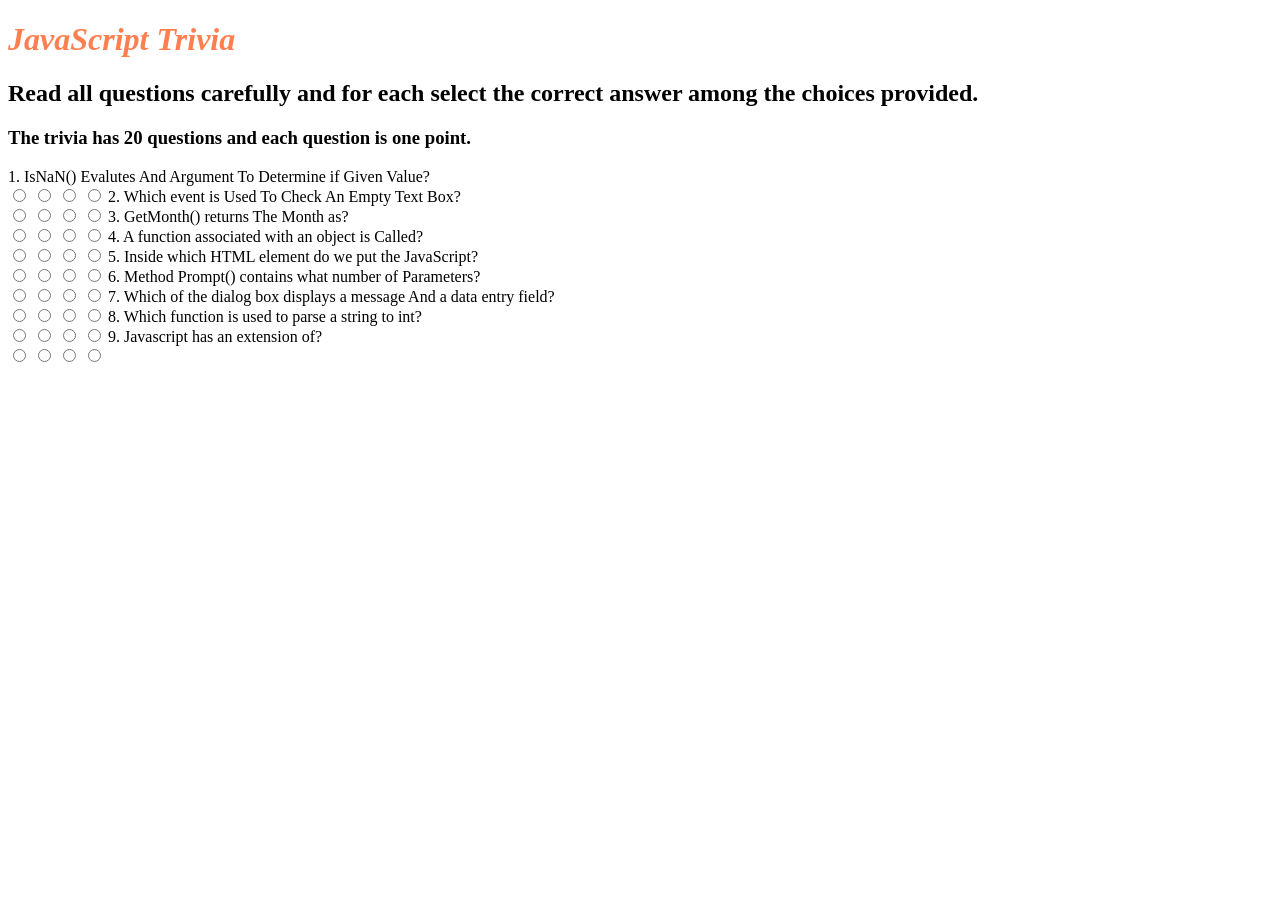
==== quiz-board.html @ 87736b57 "questions added" ====
<!DOCTYPE html>
  <head>
    <link href="css/bootstrap.css" rel="stylesheet" type="text/css">
    <link href="css/style.css" rel="stylesheet" type="text/css">
    <script type="text/javascript" src="jquery-3.3.1.js"></script>
    <script src="js/script.js"></script>
    <title>JS Trivia</title>
  </head>
  <body>
    <h1>JavaScript Trivia</h1>
    <h2>Read all questions carefully and for each select the correct answer
    among the choices provided.</h2>
    <h3>The trivia has 20 questions and each question is one point.</h3>

<form name="myForm">
  1. IsNaN() Evalutes And Argument To Determine if Given Value?<br>
  <input type="radio" name="q1" value="a">
  <input type="radio" name="q1" value="a">
  <input type="radio" name="q1" value="a">
  <input type="radio" name="q1" value="a">

  2. Which event is Used To Check An Empty Text Box?<br>
  <input type="radio" name="q1" value="a">
  <input type="radio" name="q1" value="a">
  <input type="radio" name="q1" value="a">
  <input type="radio" name="q1" value="a">
  3. GetMonth() returns The Month as?<br>
  <input type="radio" name="q1" value="a">
  <input type="radio" name="q1" value="a">
  <input type="radio" name="q1" value="a">
  <input type="radio" name="q1" value="a">
  4. A function associated with an object is Called?<br>
  <input type="radio" name="q1" value="a">
  <input type="radio" name="q1" value="a">
  <input type="radio" name="q1" value="a">
  <input type="radio" name="q1" value="a">
  5. Inside which HTML element do we put the JavaScript?<br>
  <input type="radio" name="q1" value="a">
  <input type="radio" name="q1" value="a">
  <input type="radio" name="q1" value="a">
  <input type="radio" name="q1" value="a">
  6. Method Prompt() contains what number of Parameters?<br>
  <input type="radio" name="q1" value="a">
  <input type="radio" name="q1" value="a">
  <input type="radio" name="q1" value="a">
  <input type="radio" name="q1" value="a">
  7. Which of the dialog box displays a message And a data entry field?<br>
  <input type="radio" name="q1" value="a">
  <input type="radio" name="q1" value="a">
  <input type="radio" name="q1" value="a">
  <input type="radio" name="q1" value="a">
  8. Which function is used to parse a string to int?<br>
  <input type="radio" name="q1" value="a">
  <input type="radio" name="q1" value="a">
  <input type="radio" name="q1" value="a">
  <input type="radio" name="q1" value="a">
  9. Javascript has an extension of?<br>
  <input type="radio" name="q1" value="a">
  <input type="radio" name="q1" value="a">
  <input type="radio" name="q1" value="a">
  <input type="radio" name="q1" value="a">
</form>
</body>
</html>
---- css/style.css ----
h1{
  font-style: oblique;
  color: coral;
  font-weight: bold;
}
body {
    font-family: Open Sans;
}

#title {
    text-decoration: underline;
}

#quiz {
    text-indent: 10px;
    display:none;
}

.button {
    border:4px solid;
    border-radius:5px;
    width: 40px;
    padding-left:5px;
    padding-right: 5px;
    position: relative;
    float:right;
    background-color: #DCDCDC;
    color: black;
    margin: 0 2px 0 2px;
}

.button.active {
    background-color: #F8F8FF;
    color: #525252;
}

button {
    position: relative;
    float:right;
}

.button a {
    text-decoration: none;
    color: black;
}

#container {
    width:50%;
    margin:auto;
    padding: 0 25px 40px 10px;
    background-color: #1E90FF;
    border:4px solid #B0E0E6;
    border-radius:5px;
    color: #FFFFFF;
    font-weight: bold;
    box-shadow: 5px 5px 5px #888;
}

ul {
    list-style-type: none;
    padding: 0;
    margin: 0;
}

#prev {
    display:none;
}

#start {
    display:none;
    width: 90px;
}
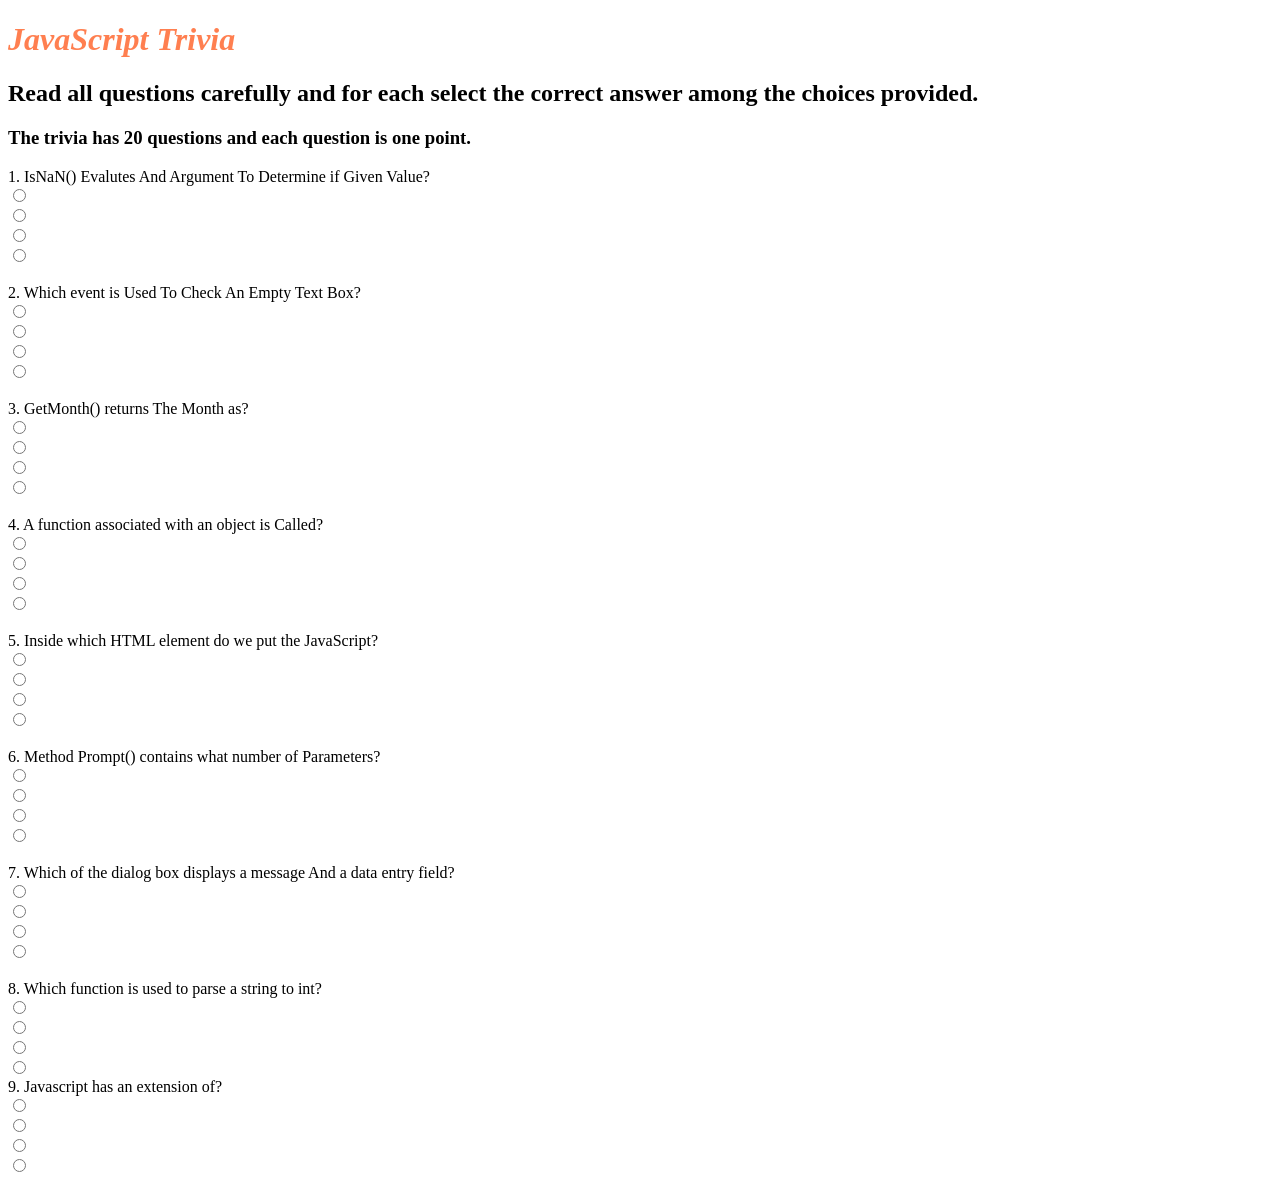
==== commit 7af01179: "radio buttons added" ====
--- a/quiz-board.html
+++ b/quiz-board.html
@@ -14,51 +14,57 @@
 
 <form name="myForm">
   1. IsNaN() Evalutes And Argument To Determine if Given Value?<br>
-  <input type="radio" name="q1" value="a">
-  <input type="radio" name="q1" value="a">
-  <input type="radio" name="q1" value="a">
-  <input type="radio" name="q1" value="a">
-
+  <input type="radio" name="q1" value="a"><br>
+  <input type="radio" name="q1" value="b"><br>
+  <input type="radio" name="q1" value="c"><br>
+  <input type="radio" name="q1" value="d"><br>
+  <br>
   2. Which event is Used To Check An Empty Text Box?<br>
-  <input type="radio" name="q1" value="a">
-  <input type="radio" name="q1" value="a">
-  <input type="radio" name="q1" value="a">
-  <input type="radio" name="q1" value="a">
+  <input type="radio" name="q2" value="a"><br>
+  <input type="radio" name="q2" value="b"><br>
+  <input type="radio" name="q2" value="c"><br>
+  <input type="radio" name="q2" value="d"><br>
+  <br>
   3. GetMonth() returns The Month as?<br>
-  <input type="radio" name="q1" value="a">
-  <input type="radio" name="q1" value="a">
-  <input type="radio" name="q1" value="a">
-  <input type="radio" name="q1" value="a">
+  <input type="radio" name="q3" value="a"><br>
+  <input type="radio" name="q3" value="b"><br>
+  <input type="radio" name="q3" value="c"><br>
+  <input type="radio" name="q3" value="d"><br>
+  <br>
   4. A function associated with an object is Called?<br>
-  <input type="radio" name="q1" value="a">
-  <input type="radio" name="q1" value="a">
-  <input type="radio" name="q1" value="a">
-  <input type="radio" name="q1" value="a">
+  <input type="radio" name="q4" value="a"><br>
+  <input type="radio" name="q4" value="b"><br>
+  <input type="radio" name="q4" value="c"><br>
+  <input type="radio" name="q4" value="d"><br>
+  <br>
   5. Inside which HTML element do we put the JavaScript?<br>
-  <input type="radio" name="q1" value="a">
-  <input type="radio" name="q1" value="a">
-  <input type="radio" name="q1" value="a">
-  <input type="radio" name="q1" value="a">
+  <input type="radio" name="q5" value="a"><br>
+  <input type="radio" name="q5" value="b"><br>
+  <input type="radio" name="q5" value="c"><br>
+  <input type="radio" name="q5" value="d"><br>
+  <br>
   6. Method Prompt() contains what number of Parameters?<br>
-  <input type="radio" name="q1" value="a">
-  <input type="radio" name="q1" value="a">
-  <input type="radio" name="q1" value="a">
-  <input type="radio" name="q1" value="a">
+  <input type="radio" name="q6" value="a"><br>
+  <input type="radio" name="q6" value="b"><br>
+  <input type="radio" name="q6" value="c"><br>
+  <input type="radio" name="q6" value="d"><br>
+  <br>
   7. Which of the dialog box displays a message And a data entry field?<br>
-  <input type="radio" name="q1" value="a">
-  <input type="radio" name="q1" value="a">
-  <input type="radio" name="q1" value="a">
-  <input type="radio" name="q1" value="a">
+  <input type="radio" name="q7" value="a"><br>
+  <input type="radio" name="q7" value="b"><br>
+  <input type="radio" name="q7" value="c"><br>
+  <input type="radio" name="q7" value="d"><br>
+  <br>
   8. Which function is used to parse a string to int?<br>
-  <input type="radio" name="q1" value="a">
-  <input type="radio" name="q1" value="a">
-  <input type="radio" name="q1" value="a">
-  <input type="radio" name="q1" value="a">
+  <input type="radio" name="q8" value="a"><br>
+  <input type="radio" name="q8" value="b"><br>
+  <input type="radio" name="q8" value="c"><br>
+  <input type="radio" name="q8" value="d"><br>
   9. Javascript has an extension of?<br>
-  <input type="radio" name="q1" value="a">
-  <input type="radio" name="q1" value="a">
-  <input type="radio" name="q1" value="a">
-  <input type="radio" name="q1" value="a">
+  <input type="radio" name="q9" value="a"><br>
+  <input type="radio" name="q9" value="b"><br>
+  <input type="radio" name="q9" value="c"><br>
+  <input type="radio" name="q9" value="d"><br>
 </form>
 </body>
 </html>
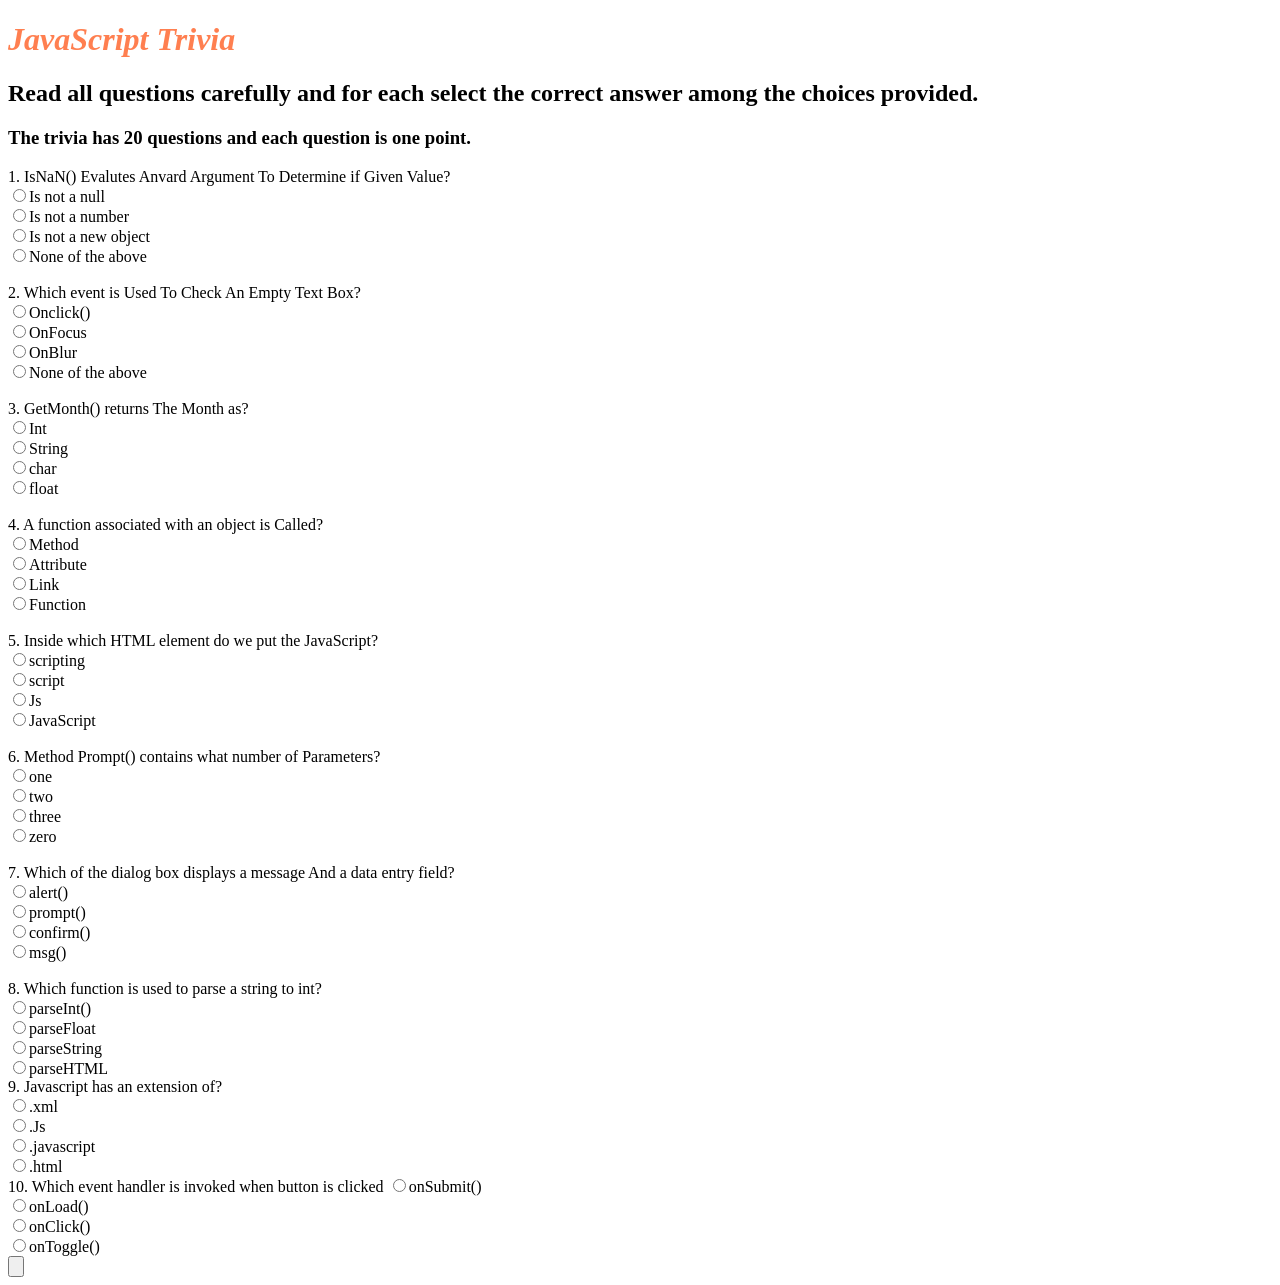
==== commit 354b9cac: "form validated" ====
--- a/quiz-board.html
+++ b/quiz-board.html
@@ -12,59 +12,66 @@
     among the choices provided.</h2>
     <h3>The trivia has 20 questions and each question is one point.</h3>
 
-<form name="myForm">
-  1. IsNaN() Evalutes And Argument To Determine if Given Value?<br>
-  <input type="radio" name="q1" value="a"><br>
-  <input type="radio" name="q1" value="b"><br>
-  <input type="radio" name="q1" value="c"><br>
-  <input type="radio" name="q1" value="d"><br>
+<form name="myform">
+  1. IsNaN() Evalutes Anvard Argument To Determine if Given Value?<br>
+  <input type="radio" name="q1" value="a">Is not a null<br>
+  <input type="radio" name="q1" value="b">Is not a number<br>
+  <input type="radio" name="q1" value="c">Is not a new object<br>
+  <input type="radio" name="q1" value="d">None of the above<br>
   <br>
   2. Which event is Used To Check An Empty Text Box?<br>
-  <input type="radio" name="q2" value="a"><br>
-  <input type="radio" name="q2" value="b"><br>
-  <input type="radio" name="q2" value="c"><br>
-  <input type="radio" name="q2" value="d"><br>
+  <input type="radio" name="q2" value="a">Onclick()<br>
+  <input type="radio" name="q2" value="b">OnFocus<br>
+  <input type="radio" name="q2" value="c">OnBlur<br>
+  <input type="radio" name="q2" value="d">None of the above<br>
   <br>
   3. GetMonth() returns The Month as?<br>
-  <input type="radio" name="q3" value="a"><br>
-  <input type="radio" name="q3" value="b"><br>
-  <input type="radio" name="q3" value="c"><br>
-  <input type="radio" name="q3" value="d"><br>
+  <input type="radio" name="q3" value="a">Int<br>
+  <input type="radio" name="q3" value="b">String<br>
+  <input type="radio" name="q3" value="c">char<br>
+  <input type="radio" name="q3" value="d">float<br>
   <br>
   4. A function associated with an object is Called?<br>
-  <input type="radio" name="q4" value="a"><br>
-  <input type="radio" name="q4" value="b"><br>
-  <input type="radio" name="q4" value="c"><br>
-  <input type="radio" name="q4" value="d"><br>
+  <input type="radio" name="q4" value="a">Method<br>
+  <input type="radio" name="q4" value="b">Attribute<br>
+  <input type="radio" name="q4" value="c">Link<br>
+  <input type="radio" name="q4" value="d">Function<br>
   <br>
   5. Inside which HTML element do we put the JavaScript?<br>
-  <input type="radio" name="q5" value="a"><br>
-  <input type="radio" name="q5" value="b"><br>
-  <input type="radio" name="q5" value="c"><br>
-  <input type="radio" name="q5" value="d"><br>
+  <input type="radio" name="q5" value="a">scripting<br>
+  <input type="radio" name="q5" value="b">script<br>
+  <input type="radio" name="q5" value="c">Js<br>
+  <input type="radio" name="q5" value="d">JavaScript<br>
   <br>
   6. Method Prompt() contains what number of Parameters?<br>
-  <input type="radio" name="q6" value="a"><br>
-  <input type="radio" name="q6" value="b"><br>
-  <input type="radio" name="q6" value="c"><br>
-  <input type="radio" name="q6" value="d"><br>
+  <input type="radio" name="q6" value="a">one<br>
+  <input type="radio" name="q6" value="b">two<br>
+  <input type="radio" name="q6" value="c">three<br>
+  <input type="radio" name="q6" value="d">zero<br>
   <br>
   7. Which of the dialog box displays a message And a data entry field?<br>
-  <input type="radio" name="q7" value="a"><br>
-  <input type="radio" name="q7" value="b"><br>
-  <input type="radio" name="q7" value="c"><br>
-  <input type="radio" name="q7" value="d"><br>
+  <input type="radio" name="q7" value="a">alert()<br>
+  <input type="radio" name="q7" value="b">prompt()<br>
+  <input type="radio" name="q7" value="c">confirm()<br>
+  <input type="radio" name="q7" value="d">msg()<br>
   <br>
   8. Which function is used to parse a string to int?<br>
-  <input type="radio" name="q8" value="a"><br>
-  <input type="radio" name="q8" value="b"><br>
-  <input type="radio" name="q8" value="c"><br>
-  <input type="radio" name="q8" value="d"><br>
+  <input type="radio" name="q8" value="a">parseInt()<br>
+  <input type="radio" name="q8" value="b">parseFloat<br>
+  <input type="radio" name="q8" value="c">parseString<br>
+  <input type="radio" name="q8" value="d">parseHTML<br>
   9. Javascript has an extension of?<br>
-  <input type="radio" name="q9" value="a"><br>
-  <input type="radio" name="q9" value="b"><br>
-  <input type="radio" name="q9" value="c"><br>
-  <input type="radio" name="q9" value="d"><br>
+  <input type="radio" name="q9" value="a">.xml<br>
+  <input type="radio" name="q9" value="b">.Js<br>
+  <input type="radio" name="q9" value="c">.javascript<br>
+  <input type="radio" name="q9" value="d">.html<br>
+  10. Which event handler is invoked when button is clicked
+  <input type="radio" name="q10" value="a">onSubmit()<br>
+  <input type="radio" name="q10" value="b">onLoad()<br>
+  <input type="radio" name="q10" value="c">onClick()<br>
+  <input type="radio" name="q10" value="d">onToggle()<br>
+
+  <input type="button" id="submit" onClick="check()">
 </form>
 </body>
 </html>
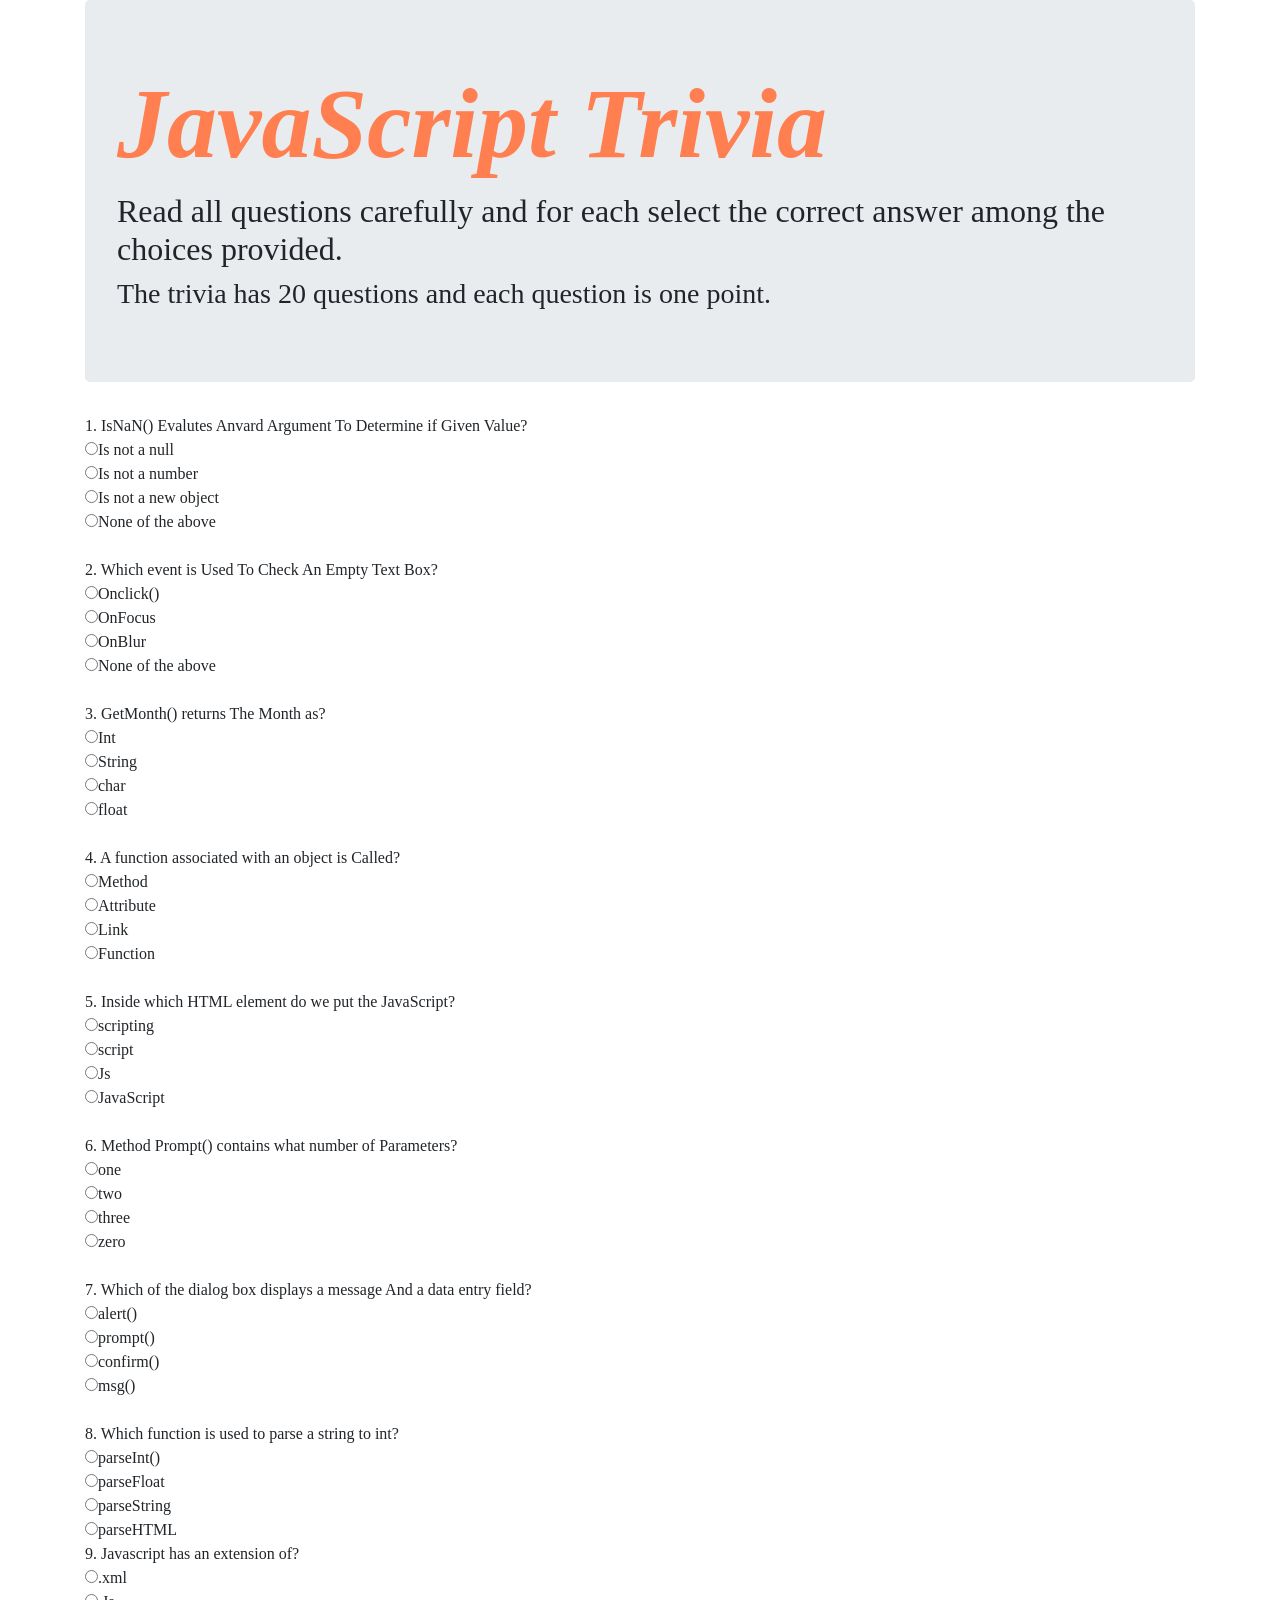
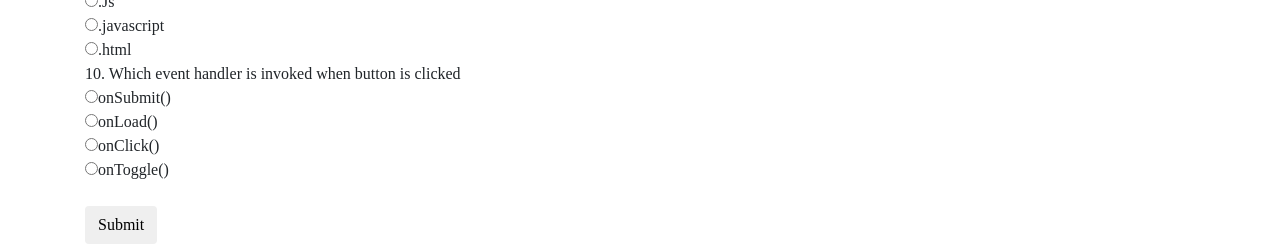
==== commit b31fd6a2: "jumbotron added" ====
--- a/quiz-board.html
+++ b/quiz-board.html
@@ -7,11 +7,13 @@
     <title>JS Trivia</title>
   </head>
   <body>
+    <div class="container">
+    <div class="jumbotron">
     <h1>JavaScript Trivia</h1>
     <h2>Read all questions carefully and for each select the correct answer
     among the choices provided.</h2>
     <h3>The trivia has 20 questions and each question is one point.</h3>
-
+    </div>
 <form name="myform">
   1. IsNaN() Evalutes Anvard Argument To Determine if Given Value?<br>
   <input type="radio" name="q1" value="a">Is not a null<br>
@@ -65,13 +67,14 @@
   <input type="radio" name="q9" value="b">.Js<br>
   <input type="radio" name="q9" value="c">.javascript<br>
   <input type="radio" name="q9" value="d">.html<br>
-  10. Which event handler is invoked when button is clicked
+  10. Which event handler is invoked when button is clicked <br>
   <input type="radio" name="q10" value="a">onSubmit()<br>
   <input type="radio" name="q10" value="b">onLoad()<br>
   <input type="radio" name="q10" value="c">onClick()<br>
   <input type="radio" name="q10" value="d">onToggle()<br>
-
-  <input type="button" id="submit" onClick="check()">
+<br>
+   <button type="submit" class="btn">Submit</button>
 </form>
+</div>
 </body>
 </html>
--- a/css/style.css
+++ b/css/style.css
@@ -6,67 +6,8 @@
 body {
     font-family: Open Sans;
 }
-
-#title {
-    text-decoration: underline;
+h1{
+  font-weight: bold;
+  font-size: 100px;
+  float: none;
 }
-
-#quiz {
-    text-indent: 10px;
-    display:none;
-}
-
-.button {
-    border:4px solid;
-    border-radius:5px;
-    width: 40px;
-    padding-left:5px;
-    padding-right: 5px;
-    position: relative;
-    float:right;
-    background-color: #DCDCDC;
-    color: black;
-    margin: 0 2px 0 2px;
-}
-
-.button.active {
-    background-color: #F8F8FF;
-    color: #525252;
-}
-
-button {
-    position: relative;
-    float:right;
-}
-
-.button a {
-    text-decoration: none;
-    color: black;
-}
-
-#container {
-    width:50%;
-    margin:auto;
-    padding: 0 25px 40px 10px;
-    background-color: #1E90FF;
-    border:4px solid #B0E0E6;
-    border-radius:5px;
-    color: #FFFFFF;
-    font-weight: bold;
-    box-shadow: 5px 5px 5px #888;
-}
-
-ul {
-    list-style-type: none;
-    padding: 0;
-    margin: 0;
-}
-
-#prev {
-    display:none;
-}
-
-#start {
-    display:none;
-    width: 90px;
-}
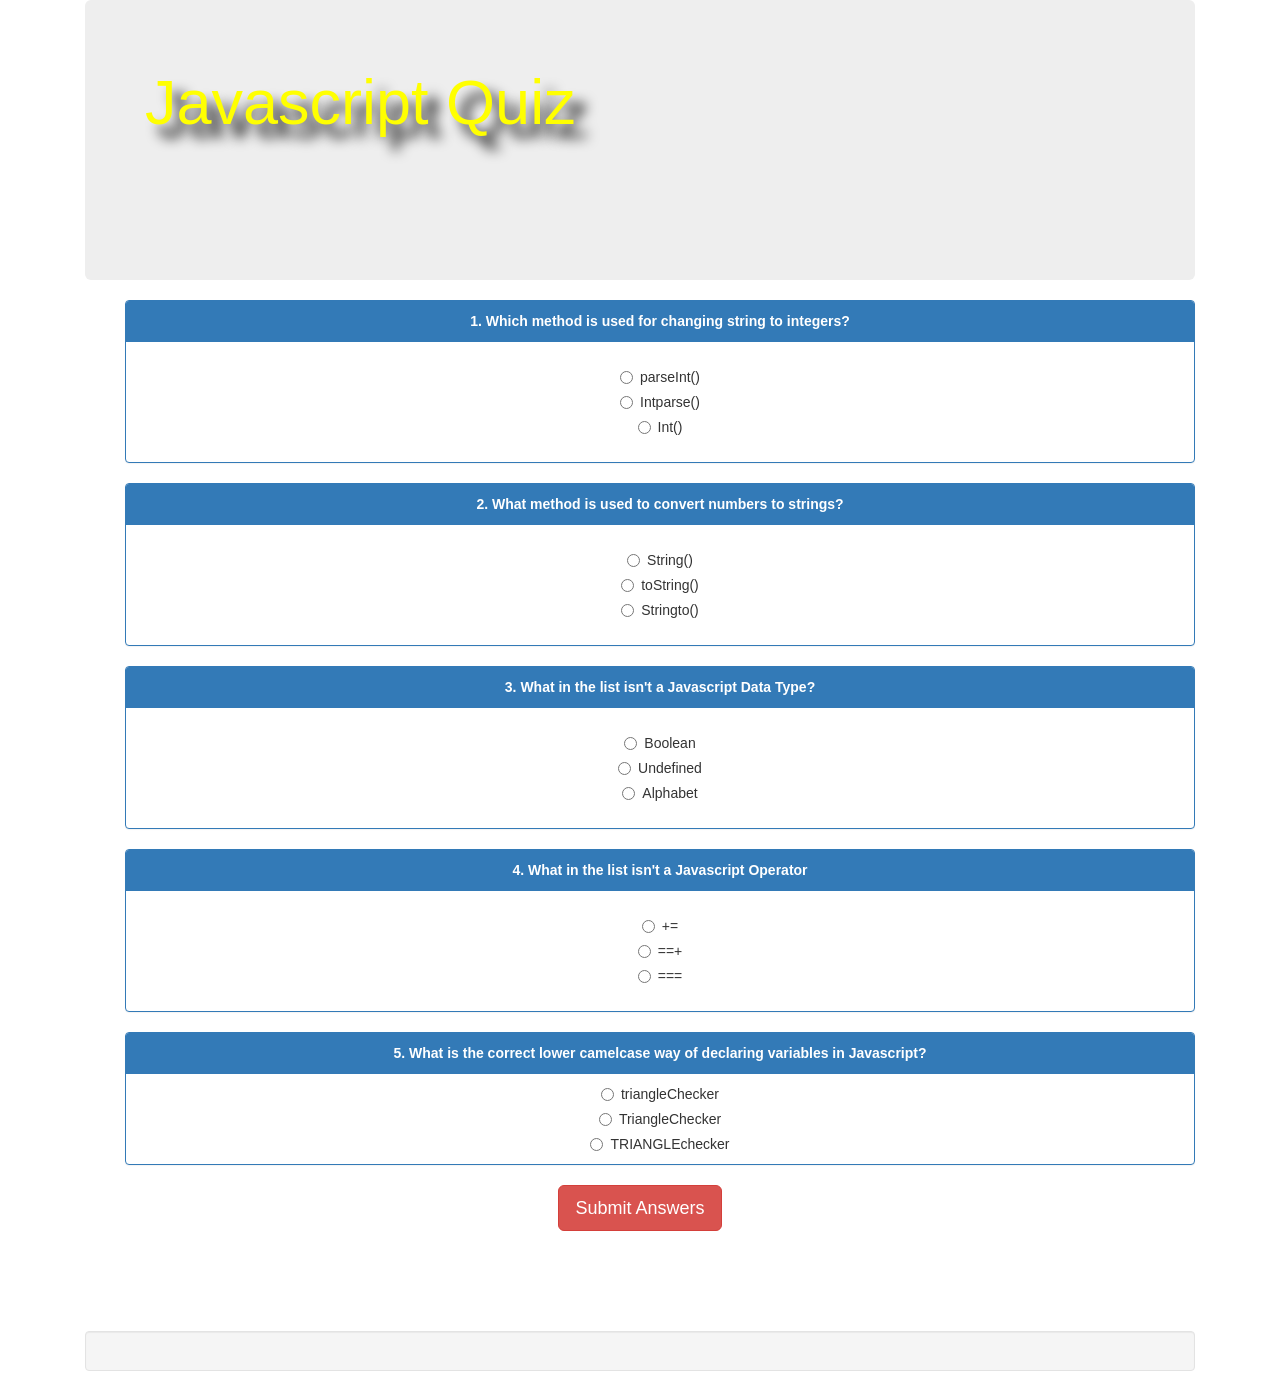
==== commit 4a7a373c: "html file altered" ====
--- a/quiz-board.html
+++ b/quiz-board.html
@@ -1,80 +1,178 @@
  <!DOCTYPE html>
   <head>
-    <link href="css/bootstrap.css" rel="stylesheet" type="text/css">
-    <link href="css/style.css" rel="stylesheet" type="text/css">
-    <script type="text/javascript" src="jquery-3.3.1.js"></script>
-    <script src="js/script.js"></script>
-    <title>JS Trivia</title>
+    <meta charset="utf-8">
+  <link rel="icon" type="image/png" href="img/logo2.png" >
+  <link href="css/bootstrap.css" rel="stylesheet" type="text/css">
+  <link rel="stylesheet" href="https://maxcdn.bootstrapcdn.com/bootstrap/3.3.7/css/bootstrap.min.css" integrity="sha384-BVYiiSIFeK1dGmJRAkycuHAHRg32OmUcww7on3RYdg4Va+PmSTsz/K68vbdEjh4u" crossorigin="anonymous">
+  <link href="css/style.css" rel="stylesheet" type="text/css">
+  <script  src="https://code.jquery.com/jquery-3.3.1.js" ></script>
+  <script src= "js/script.js"></script>
+    <title>JavaScript Trivia</title>
   </head>
   <body>
     <div class="container">
-    <div class="jumbotron">
-    <h1>JavaScript Trivia</h1>
-    <h2>Read all questions carefully and for each select the correct answer
-    among the choices provided.</h2>
-    <h3>The trivia has 20 questions and each question is one point.</h3>
-    </div>
-<form name="myform">
-  1. IsNaN() Evalutes Anvard Argument To Determine if Given Value?<br>
-  <input type="radio" name="q1" value="a">Is not a null<br>
-  <input type="radio" name="q1" value="b">Is not a number<br>
-  <input type="radio" name="q1" value="c">Is not a new object<br>
-  <input type="radio" name="q1" value="d">None of the above<br>
-  <br>
-  2. Which event is Used To Check An Empty Text Box?<br>
-  <input type="radio" name="q2" value="a">Onclick()<br>
-  <input type="radio" name="q2" value="b">OnFocus<br>
-  <input type="radio" name="q2" value="c">OnBlur<br>
-  <input type="radio" name="q2" value="d">None of the above<br>
-  <br>
-  3. GetMonth() returns The Month as?<br>
-  <input type="radio" name="q3" value="a">Int<br>
-  <input type="radio" name="q3" value="b">String<br>
-  <input type="radio" name="q3" value="c">char<br>
-  <input type="radio" name="q3" value="d">float<br>
-  <br>
-  4. A function associated with an object is Called?<br>
-  <input type="radio" name="q4" value="a">Method<br>
-  <input type="radio" name="q4" value="b">Attribute<br>
-  <input type="radio" name="q4" value="c">Link<br>
-  <input type="radio" name="q4" value="d">Function<br>
-  <br>
-  5. Inside which HTML element do we put the JavaScript?<br>
-  <input type="radio" name="q5" value="a">scripting<br>
-  <input type="radio" name="q5" value="b">script<br>
-  <input type="radio" name="q5" value="c">Js<br>
-  <input type="radio" name="q5" value="d">JavaScript<br>
-  <br>
-  6. Method Prompt() contains what number of Parameters?<br>
-  <input type="radio" name="q6" value="a">one<br>
-  <input type="radio" name="q6" value="b">two<br>
-  <input type="radio" name="q6" value="c">three<br>
-  <input type="radio" name="q6" value="d">zero<br>
-  <br>
-  7. Which of the dialog box displays a message And a data entry field?<br>
-  <input type="radio" name="q7" value="a">alert()<br>
-  <input type="radio" name="q7" value="b">prompt()<br>
-  <input type="radio" name="q7" value="c">confirm()<br>
-  <input type="radio" name="q7" value="d">msg()<br>
-  <br>
-  8. Which function is used to parse a string to int?<br>
-  <input type="radio" name="q8" value="a">parseInt()<br>
-  <input type="radio" name="q8" value="b">parseFloat<br>
-  <input type="radio" name="q8" value="c">parseString<br>
-  <input type="radio" name="q8" value="d">parseHTML<br>
-  9. Javascript has an extension of?<br>
-  <input type="radio" name="q9" value="a">.xml<br>
-  <input type="radio" name="q9" value="b">.Js<br>
-  <input type="radio" name="q9" value="c">.javascript<br>
-  <input type="radio" name="q9" value="d">.html<br>
-  10. Which event handler is invoked when button is clicked <br>
-  <input type="radio" name="q10" value="a">onSubmit()<br>
-  <input type="radio" name="q10" value="b">onLoad()<br>
-  <input type="radio" name="q10" value="c">onClick()<br>
-  <input type="radio" name="q10" value="d">onToggle()<br>
-<br>
-   <button type="submit" class="btn">Submit</button>
-</form>
-</div>
-</body>
-</html>
+      <div class="jumbotron">
+        <h1>Javascript Quiz</h1>
+      </div>
+
+      <div class="quiz">
+        <form id="options">
+          <br>
+          <ol>
+            <div class="text-center">
+              <div  class="panel panel-primary">
+                <div class="panel-heading">
+                  <li> Which method is used for changing string to integers?</li>
+                </div>
+                <div class= "panel-body">
+                  <div class="radio">
+                    <label>
+                      <input type="radio" name="question1" value="20">
+                      parseInt()
+                    </label>
+                  </div>
+                  <div class="radio">
+                    <label>
+                      <input type="radio" name="question1" value="0">
+                      Intparse()
+                    </label>
+                  </div>
+                  <div class="radio">
+                    <label>
+                      <input type="radio" name="question1" value="0">
+                      Int()
+                    </label>
+                  </div>
+                </div>
+              </div>
+            </div>
+
+            <div class="text-center">
+              <div  class="panel panel-primary">
+                <div class="panel-heading">
+                  <li>What method is used to convert numbers to strings?</li>
+                </div>
+                <div class="panel-body">
+                  <div class="radio">
+                    <label>
+                      <input type="radio" name="question2" value="0">
+                      String()
+                    </label>
+                  </div>
+                  <div class="radio">
+                    <label>
+                      <input type="radio" name="question2" value="20">
+                      toString()
+                    </label>
+                  </div>
+                  <div class="radio">
+                    <label>
+                      <input type="radio" name="question2" value="0">
+                      Stringto()
+                    </label>
+                  </div>
+                </div>
+              </div>
+            </div>
+
+            <div class="text-center">
+              <div  class="panel panel-primary">
+                <div class="panel-heading">
+                  <li>What in the list isn't a Javascript Data Type?</li>
+                </div>
+                <div class="panel-body">
+                  <div class="radio">
+                    <label>
+                      <input type="radio" name="question3" value="0">
+                      Boolean
+                    </label>
+                  </div>
+                  <div class="radio">
+                    <label>
+                      <input type="radio" name="question3" value="0">
+                      Undefined
+                    </label>
+                  </div>
+                  <div class="radio">
+                    <label>
+                      <input type="radio" name="question3" value="20">
+                      Alphabet
+                    </label>
+                  </div>
+                </div>
+              </div>
+
+              <div  class="panel panel-primary">
+                <div class="panel-heading">
+                  <li>What in the list isn't a Javascript Operator</li>
+                </div>
+                <div class="panel-body">
+                  <div class="radio">
+                    <label>
+                      <input type="radio" name="question4" value="0">
+                      +=
+                    </label>
+                  </div>
+                  <div class="radio">
+                    <label>
+                      <input type="radio" name="question4" value="20">
+                      ==+
+                    </label>
+                  </div>
+                  <div class="radio">
+                    <label>
+                      <input type="radio" name="question4" value="0">
+                      ===
+                    </label>
+                  </div>
+                </div>
+              </div>
+
+              <div  class="panel panel-primary">
+                  <div class="panel-heading">
+                    <li>What is the correct lower camelcase way of declaring variables in Javascript?</li>
+                  </div>
+                  <div clas="panel-body">
+                    <div class="radio">
+                      <label>
+                        <input type="radio" name="question5" value="20">
+                        triangleChecker
+                      </label>
+                    </div>
+                    <div class="radio">
+                      <label>
+                        <input type="radio" name="question5" value="0">
+                        TriangleChecker
+                      </label>
+                    </div>
+                    <div class="radio">
+                      <label>
+                        <input type="radio" name="question5" value="0">
+                        TRIANGLEchecker
+                      </label>
+                    </div>
+                  </div>
+                </div>
+              </div>
+            </ol>
+            <div class="text-center"><button type="submit" class="btn btn-danger btn-lg">Submit Answers</button></div>
+          </form>
+
+        </div>
+        <br><br><br><br><br>
+        <div class="text-center">
+          <div class="well well-primary">
+            <div class="answer">
+              <form class="revert">
+                <h2>Quiz Marks</h2>
+
+                <p id="result"></p>
+
+                <div class="text-center"><button type="submit" class="btn btn-danger btn-lg">Go back</button></div>
+              </form>
+            </div>
+          </div>
+        </div>
+      </div>
+    </body>
+  </html>
--- a/css/style.css
+++ b/css/style.css
@@ -1,13 +1,45 @@
-h1{
-  font-style: oblique;
-  color: coral;
+body{
   font-weight: bold;
+  font-family:sans-serif;
+
+  }
+.container{
+  display:show;
+  background-image: url("../img/abstract.jpeg");
+  background-repeat: no-repeat;
+  background-size: cover;
 }
-body {
-    font-family: Open Sans;
+.answer{
+  display:none;
 }
-h1{
+.jumbotron {
+    margin-bottom: 0px;
+    height:280px;
+    background-image: url(../img/javascript.jpeg);
+    background-position: 0% 48%;
+
+    background-size: cover;
+    background-repeat: no-repeat;
+    color: yellow;
+    text-shadow: black 0.9em 0.9em 0.9em;
+}
+.jumbotron h4{
+  text-decoration: underline;
+}
+ol{
+  list-style-position:inside;
+}
+input{
+  text-align: center;
+}
+.answer p{
+  font-size: 25px;
   font-weight: bold;
-  font-size: 100px;
-  float: none;
+  font-family: sans-serif;
 }
+.answer h2{
+  color: DarkBlue;
+  font-size: 30px;
+  font-weight: bold;
+  font-family: sans-serif;
+}
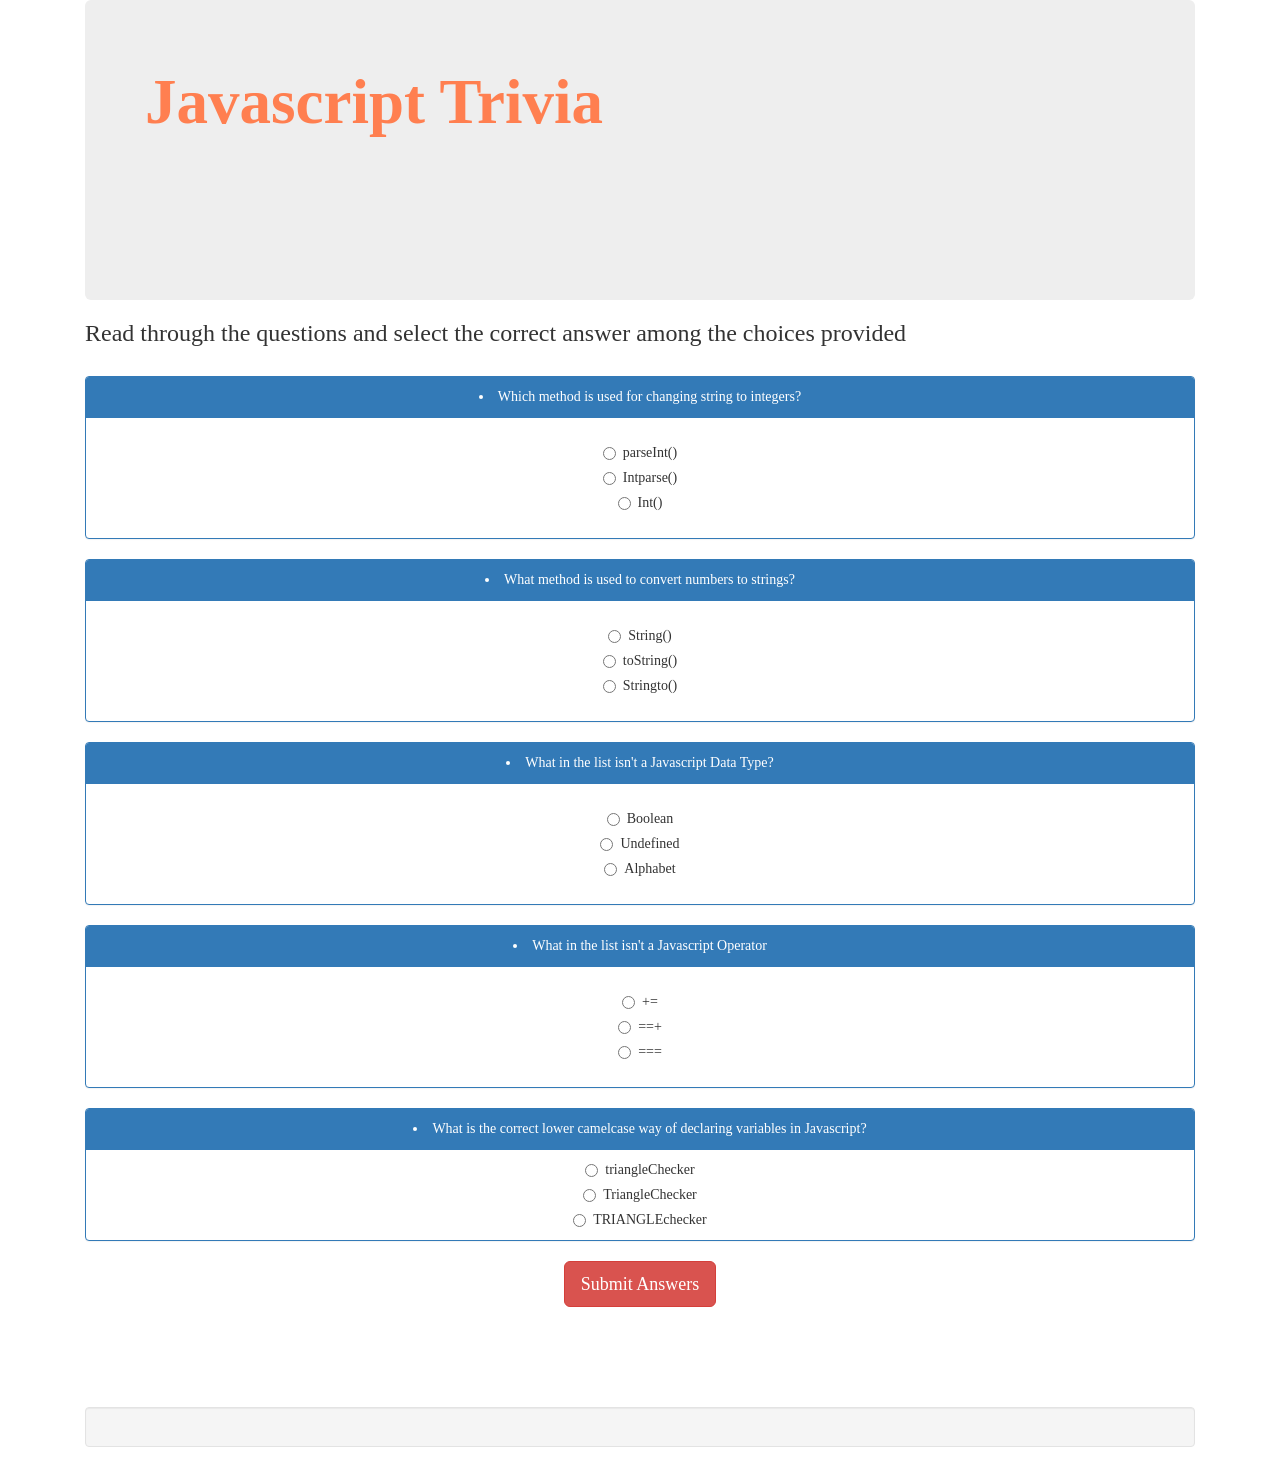
==== commit c4c32620: "padding and margin altered" ====
--- a/quiz-board.html
+++ b/quiz-board.html
@@ -1,7 +1,6 @@
  <!DOCTYPE html>
   <head>
     <meta charset="utf-8">
-  <link rel="icon" type="image/png" href="img/logo2.png" >
   <link href="css/bootstrap.css" rel="stylesheet" type="text/css">
   <link rel="stylesheet" href="https://maxcdn.bootstrapcdn.com/bootstrap/3.3.7/css/bootstrap.min.css" integrity="sha384-BVYiiSIFeK1dGmJRAkycuHAHRg32OmUcww7on3RYdg4Va+PmSTsz/K68vbdEjh4u" crossorigin="anonymous">
   <link href="css/style.css" rel="stylesheet" type="text/css">
@@ -12,13 +11,15 @@
   <body>
     <div class="container">
       <div class="jumbotron">
-        <h1>Javascript Quiz</h1>
-      </div>
+        <h1> <strong> Javascript Trivia</h1></strong>
+        </div>
+        <h3>Read through the questions and select the correct answer among the choices provided</h3>
+
+
 
       <div class="quiz">
         <form id="options">
           <br>
-          <ol>
             <div class="text-center">
               <div  class="panel panel-primary">
                 <div class="panel-heading">
--- a/css/style.css
+++ b/css/style.css
@@ -1,44 +1,39 @@
 body{
-  font-weight: bold;
-  font-family:sans-serif;
+  font-weight: normal;
+  font-family: serif;
 
   }
-.container{
-  display:show;
-  background-image: url("../img/abstract.jpeg");
-  background-repeat: no-repeat;
-  background-size: cover;
-}
+
 .answer{
   display:none;
 }
 .jumbotron {
     margin-bottom: 0px;
-    height:280px;
-    background-image: url(../img/javascript.jpeg);
-    background-position: 0% 48%;
+    height:300px;
+    background-position: 0% 35%;
 
-    background-size: cover;
+    background-size: cover ;
     background-repeat: no-repeat;
-    color: yellow;
-    text-shadow: black 0.9em 0.9em 0.9em;
+    color: coral;
+
 }
-.jumbotron h4{
-  text-decoration: underline;
-}
-ol{
-  list-style-position:inside;
+
 }
 input{
   text-align: center;
+}.container{
+  display:show;
+  background-repeat: no-repeat;
+  background-size: cover;
 }
 .answer p{
   font-size: 25px;
   font-weight: bold;
   font-family: sans-serif;
 }
+
 .answer h2{
-  color: DarkBlue;
+  color: Red;
   font-size: 30px;
   font-weight: bold;
   font-family: sans-serif;
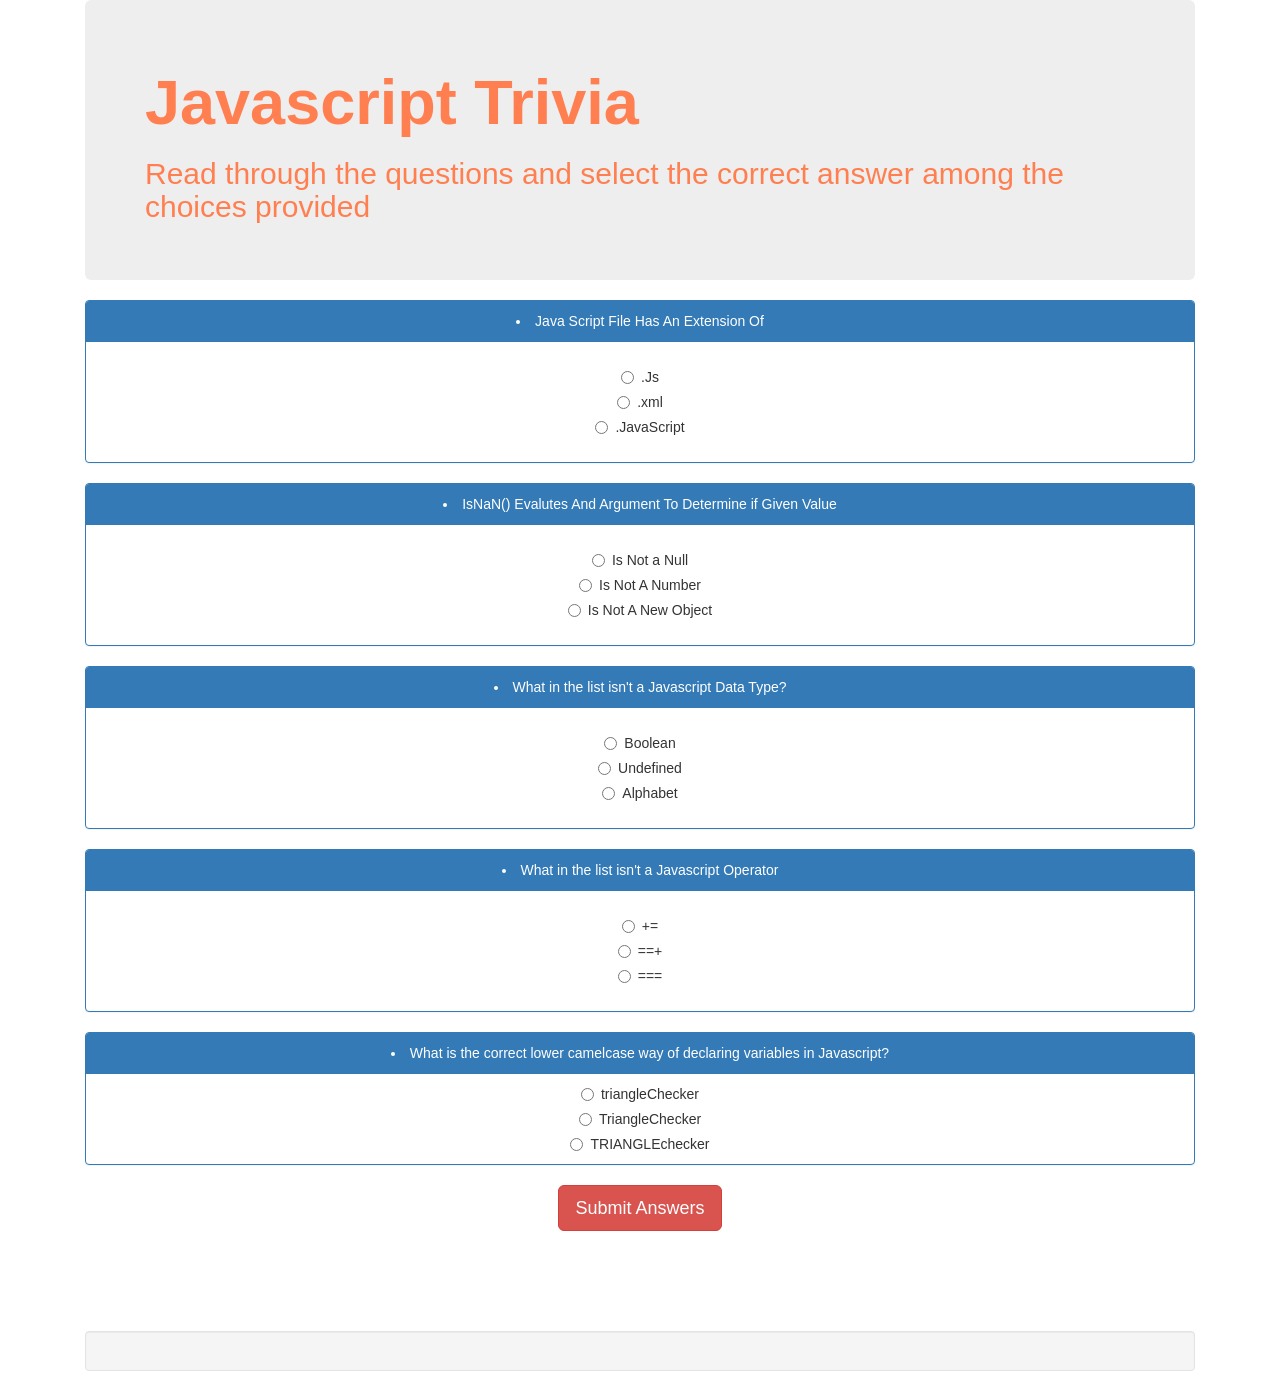
==== commit 0a761dbe: "style.css altered" ====
--- a/quiz-board.html
+++ b/quiz-board.html
@@ -12,10 +12,9 @@
     <div class="container">
       <div class="jumbotron">
         <h1> <strong> Javascript Trivia</h1></strong>
-        </div>
-        <h3>Read through the questions and select the correct answer among the choices provided</h3>
+        <h2>Read through the questions and select the correct answer among the choices provided</h2>
 
-
+      </div>
 
       <div class="quiz">
         <form id="options">
@@ -23,25 +22,25 @@
             <div class="text-center">
               <div  class="panel panel-primary">
                 <div class="panel-heading">
-                  <li> Which method is used for changing string to integers?</li>
+                  <li> Java Script File Has An Extension Of</li>
                 </div>
                 <div class= "panel-body">
                   <div class="radio">
                     <label>
-                      <input type="radio" name="question1" value="20">
-                      parseInt()
+                      <input type="radio" name="question1" value="10">
+                      .Js
                     </label>
                   </div>
                   <div class="radio">
                     <label>
                       <input type="radio" name="question1" value="0">
-                      Intparse()
+                      .xml
                     </label>
                   </div>
                   <div class="radio">
                     <label>
                       <input type="radio" name="question1" value="0">
-                      Int()
+                      .JavaScript
                     </label>
                   </div>
                 </div>
@@ -51,25 +50,25 @@
             <div class="text-center">
               <div  class="panel panel-primary">
                 <div class="panel-heading">
-                  <li>What method is used to convert numbers to strings?</li>
+                  <li>IsNaN() Evalutes And Argument To Determine if Given Value</li>
                 </div>
                 <div class="panel-body">
                   <div class="radio">
                     <label>
                       <input type="radio" name="question2" value="0">
-                      String()
+                      Is Not a Null
                     </label>
                   </div>
                   <div class="radio">
                     <label>
-                      <input type="radio" name="question2" value="20">
-                      toString()
+                      <input type="radio" name="question2" value="10">
+                      Is Not A Number
                     </label>
                   </div>
                   <div class="radio">
                     <label>
                       <input type="radio" name="question2" value="0">
-                      Stringto()
+                      Is Not A New Object
                     </label>
                   </div>
                 </div>
@@ -96,7 +95,7 @@
                   </div>
                   <div class="radio">
                     <label>
-                      <input type="radio" name="question3" value="20">
+                      <input type="radio" name="question3" value="10">
                       Alphabet
                     </label>
                   </div>
@@ -116,7 +115,7 @@
                   </div>
                   <div class="radio">
                     <label>
-                      <input type="radio" name="question4" value="20">
+                      <input type="radio" name="question4" value="10">
                       ==+
                     </label>
                   </div>
@@ -136,7 +135,7 @@
                   <div clas="panel-body">
                     <div class="radio">
                       <label>
-                        <input type="radio" name="question5" value="20">
+                        <input type="radio" name="question5" value="10">
                         triangleChecker
                       </label>
                     </div>
@@ -169,7 +168,7 @@
 
                 <p id="result"></p>
 
-                <div class="text-center"><button type="submit" class="btn btn-danger btn-lg">Go back</button></div>
+                <div class="text-center"><button type="submit" class="btn btn-green btn-lg">Go back</button></div>
               </form>
             </div>
           </div>
--- a/css/style.css
+++ b/css/style.css
@@ -1,39 +1,40 @@
 body{
   font-weight: normal;
-  font-family: serif;
+  font-family:sans-serif;
 
   }
-
+.container{
+  display:show;
+  background-repeat: no-repeat;
+  background-size: cover;
+}
 .answer{
   display:none;
 }
 .jumbotron {
     margin-bottom: 0px;
-    height:300px;
-    background-position: 0% 35%;
+    height:280px;
+    background-position: 0% 30%;
 
-    background-size: cover ;
+    background-size: cover;
     background-repeat: no-repeat;
     color: coral;
+  
+}
 
 }
 
 }
 input{
   text-align: center;
-}.container{
-  display:show;
-  background-repeat: no-repeat;
-  background-size: cover;
 }
 .answer p{
   font-size: 25px;
   font-weight: bold;
   font-family: sans-serif;
 }
-
 .answer h2{
-  color: Red;
+  color: Blue;
   font-size: 30px;
   font-weight: bold;
   font-family: sans-serif;
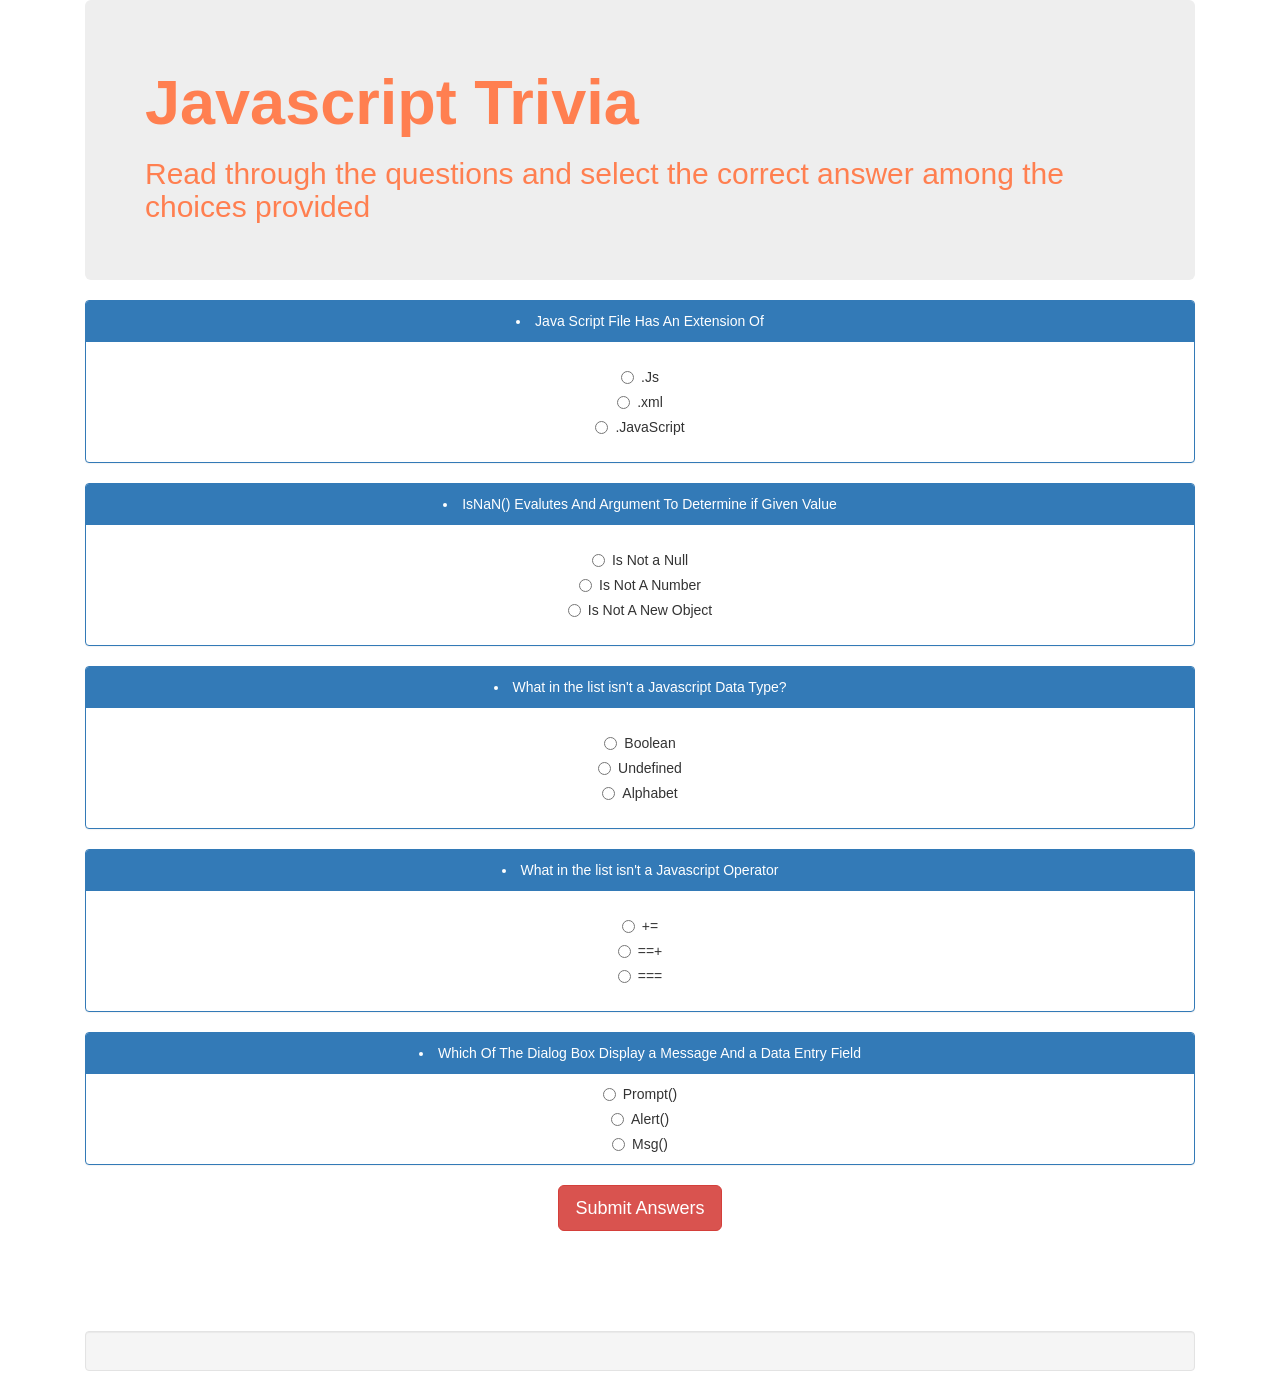
==== commit 79f83e71: "separated business logic from UI" ====
--- a/quiz-board.html
+++ b/quiz-board.html
@@ -17,7 +17,7 @@
       </div>
 
       <div class="quiz">
-        <form id="options">
+        <form id="myForm">
           <br>
             <div class="text-center">
               <div  class="panel panel-primary">
@@ -130,25 +130,25 @@
 
               <div  class="panel panel-primary">
                   <div class="panel-heading">
-                    <li>What is the correct lower camelcase way of declaring variables in Javascript?</li>
+                    <li>Which Of The Dialog Box Display a Message And a Data Entry Field</li>
                   </div>
                   <div clas="panel-body">
                     <div class="radio">
                       <label>
                         <input type="radio" name="question5" value="10">
-                        triangleChecker
+                        Prompt()
                       </label>
                     </div>
                     <div class="radio">
                       <label>
                         <input type="radio" name="question5" value="0">
-                        TriangleChecker
+                        Alert()
                       </label>
                     </div>
                     <div class="radio">
                       <label>
                         <input type="radio" name="question5" value="0">
-                        TRIANGLEchecker
+                        Msg()
                       </label>
                     </div>
                   </div>
